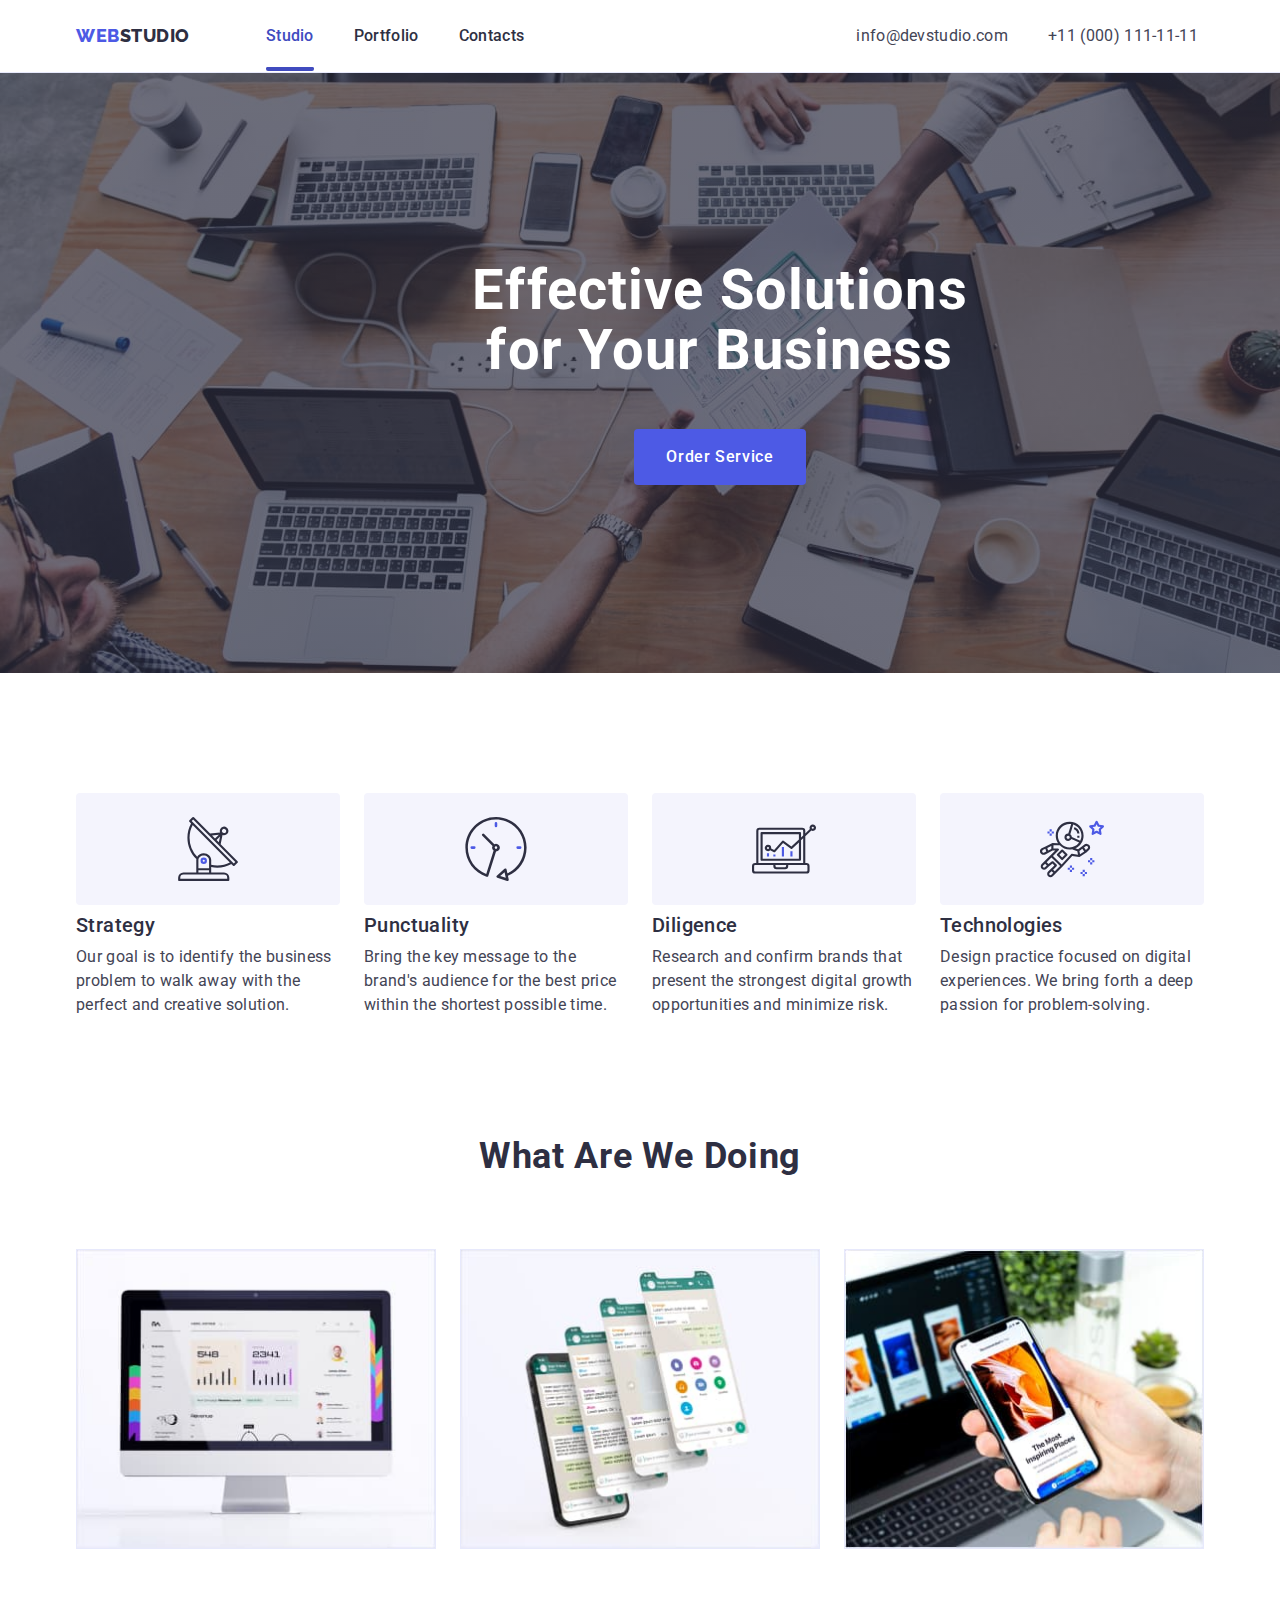
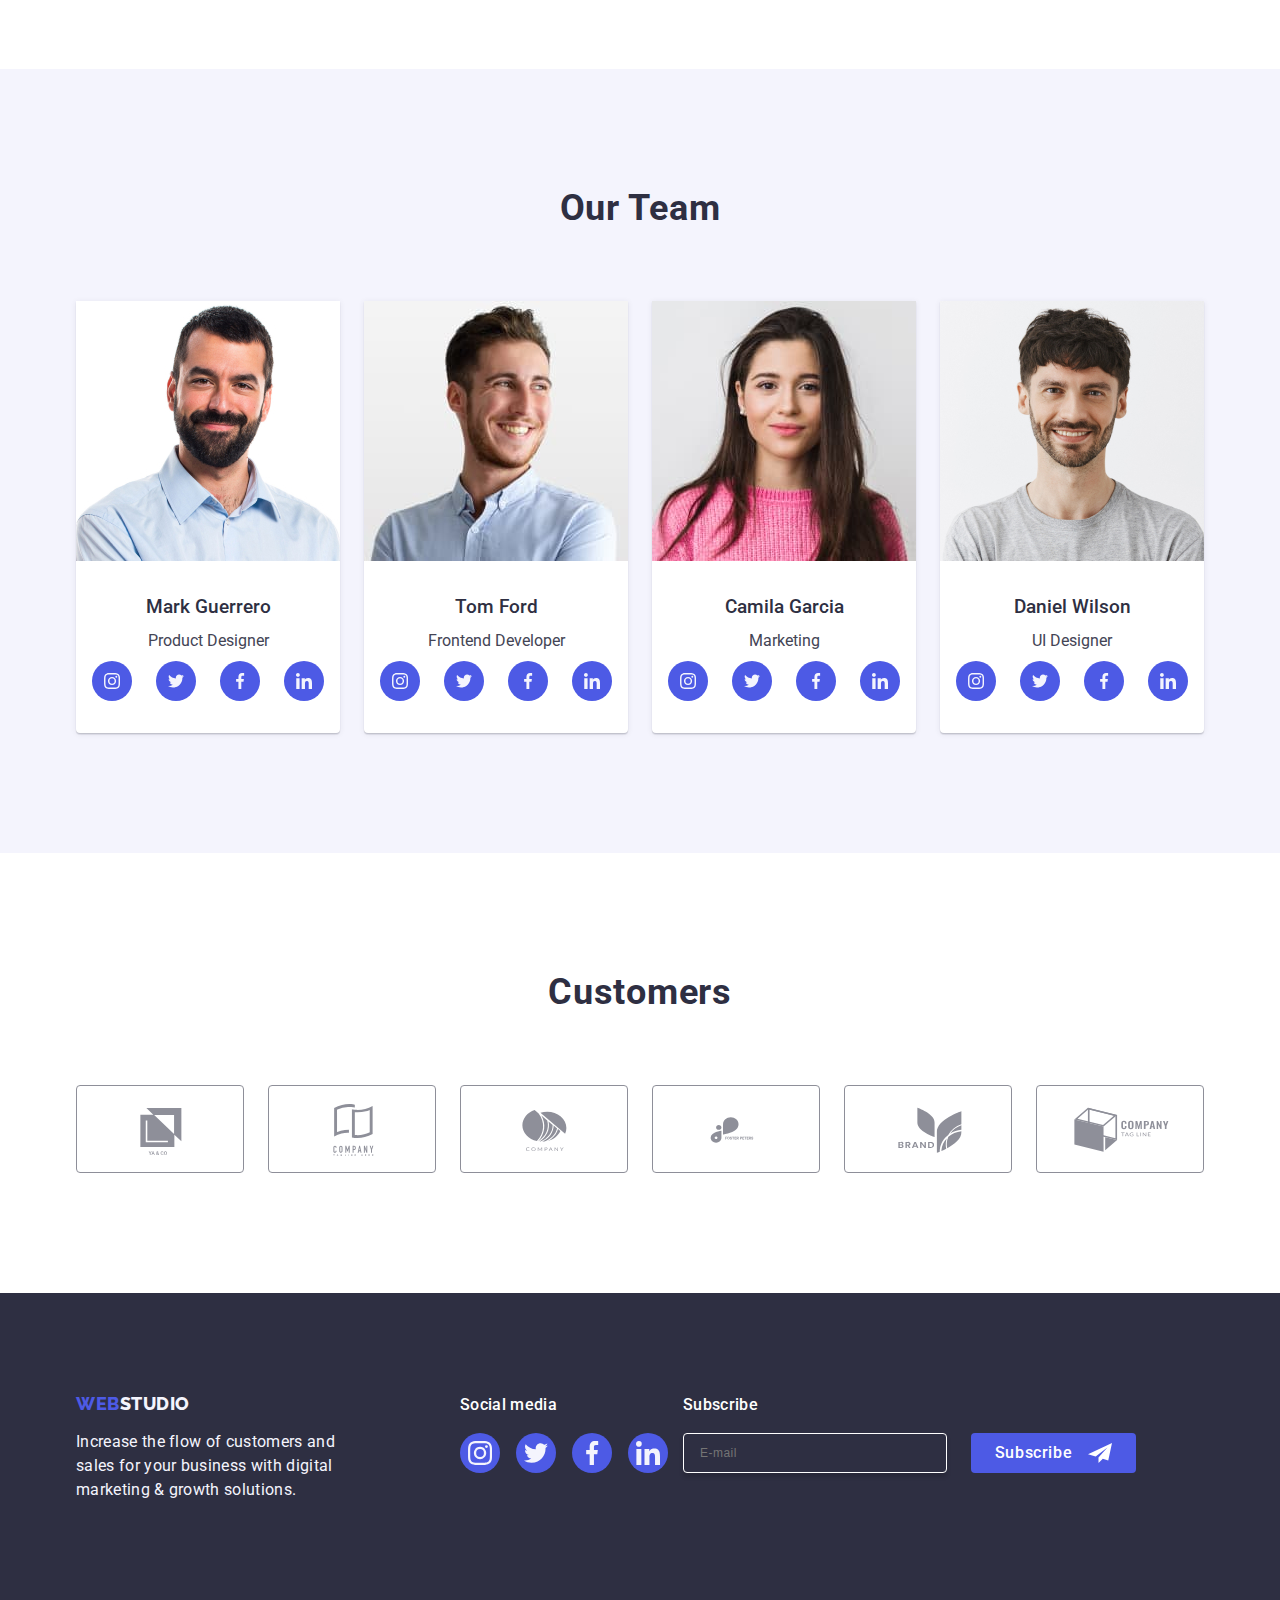
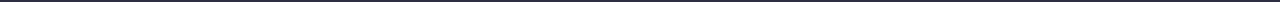
==== index.html @ 6a77aaae "25102311" ====
<!DOCTYPE html>
<html lang="en">

<head>
    <link rel="stylesheet" 
    href="https://cdnjs.cloudflare.com/ajax/libs/modern-normalize/2.0.0/modern-normalize.min.css" 
    integrity="sha512-4xo8blKMVCiXpTaLzQSLSw3KFOVPWhm/TRtuPVc4WG6kUgjH6J03IBuG7JZPkcWMxJ5huwaBpOpnwYElP/m6wg==" 
    crossorigin="anonymous" 
    referrerpolicy="no-referrer" />

    <link rel="stylesheet" href="./css/styles.css" type="text/css" />
    <meta charset="UTF-8">
    <meta name="viewport" content="width=device-width, initial-scale=1.0">
    <title class="title">hw-05 main page</title>
    <link rel="preconnect" href="https://fonts.googleapis.com"/>
    <link rel="preconnect" href="https://fonts.gstatic.com" crossorigin/>
    <link href="https://fonts.googleapis.com/css2?family=Raleway:wght@800&family=Roboto:wght@400;500;700;900&display=swap" rel="stylesheet"/>
    
<style>
    body {
       font-family: 'Roboto', sans-serif; 
       color:var(--slate-color);
       background-color:var(--white-color); 
       line-height: 1.5;
height: 200rem;
    }
    .is-hidden {
        opacity:0;
        visibility: hidden;
        pointer-events: none;
    }
</style>
</head>

<body>

    <header class="page-header">
        <div class="container container-header">
        <nav class="link list container-nav">
            <a href="./index.html" class="web-studio link logo">Web<span class="studio">Studio</span></a>
            <ul class="list container-menu">
                <li><a class="header-nav link container-menu-link" href="./index.html">Studio</a>
                </li>
                <li><a class="header-nav link"  href="./portfolio.html">Portfolio</a> </li>
                <li><a class="header-nav link" href="">Contacts</a> </li>
            </ul>
        </nav>
        <address class="address list">
         <ul class="link list contact container-address">
       <li> <a class="contact list link" href="mailto:info@devstudio.com">info@devstudio.com</a></li>
      <li>  <a class="contact list link  " href="tel:+110001111111">+11 (000) 111-11-11</a></li>
        </ul>
    </address>
</div>
    </header>
        <main>
            <section class="item section section-first background-image">
                <div class="container ">
                <h1 class="headline-main">Effective Solutions for Your Business</h1>
                <button data-modal-open type="button" class="button headline-main-button">Order Service</button>
                </div>
           
            </section>

            <section class="section">
                <div class="container">
                <h2 class="visually-hidden">Strategy etc</h2>
                <ul class="list strategy-section-list">
                    <li class="list link strategy-section-point">
                        <div class="container-svg">
                      <svg  width="64" height="64">
                        <use href="./images/icons.svg#icon-antenna"></use>
                      </svg>    
                    </div>
                    <h3 class="strategy-header title strategy-header-title">Strategy</h3>
                       <p class="strategy-text text">Our goal is to identify the business problem to walk away with the
                        perfect and creative solution.</p>
                    </li>
                    <li class="list link strategy-section-point">
                        <div class="container-svg">
                            <svg  width="64" height="64">
                                <use href="./images/icons.svg#icon-clock1"></use>
                              </svg>
                    </div>
                        <h3 class="strategy-header title strategy-header-title">Punctuality</h3>
                      <p class="strategy-text text"> Bring the key message to the brand's audience for the best price
                        within the shortest possible time.</p> 
                    </li>
                    <li class="list link strategy-section-point">
                        <div class="container-svg">
                            <svg  width="64" height="64">
                                <use href="./images/icons.svg#icon-diagram1"></use>
                              </svg>
                    </div>
                        <h3 class="strategy-header title strategy-header-title">Diligence</h3>
                      <p class="strategy-text text">Research and confirm brands that present the strongest digital
                        growth opportunities and minimize risk.</p>
                    </li>
                    <li class="list link strategy-section-point">
                        <div class="container-svg">
                            <svg  width="64" height="64">
                                <use href="./images/icons.svg#icon-astronaut1"></use>
                              </svg>
                        </div>
                        <h3 class="strategy-header title strategy-header-title">Technologies</h3>
                      <p class="strategy-text text">Design practice focused on digital experiences. We bring forth a
                        deep passion for problem-solving.</p>
                    </li>
                </ul>
            </div>
            </section>

            <section class="list section section-three">
                <div class="container">
                <h2 class="head-title">What are we doing</h2>
                <ul class="list section-third">
                    <li class="list section-third-list">
                        <img src="./images/img1.jpg" width="360" height="300" alt="monitor screen" />
                    </li>
                    <li class="list section-third-list">
                        <img src="./images/img2.jpg" width="360" height="300" alt="phone with in apps" />
                    </li>
                    <li class="list section-third-list">
                        <img src="./images/img3.jpg" width="360" height="300" alt="phone in hand" />
                    </li>
                </ul>
            </div>
            </section>
 <section class="head-team list section"> 
    <div class="container">
        <h2 class="head-title">Our Team</h2>
        <ul class="list link section-four">
            <li class="your-team section-four-list">
                <img src="./images/markg.jpg" width="264" height="260"
                        alt="Middle-aged man with beard in blue shirt" />
            <div class="section-four-container">
                    <h3 class="section-four-header title">Mark Guerrero</h3>
                    <p class="section-four-text text">Product Designer</p>
                    <ul class="list social-page">
                        <li class="svg-icons">
                            <a class="svg-icon-links-team" href="#">    
                                <svg class="social-section-team" width="16" height="16">
                                <use href="./images/icons.svg#icon-instagram"></use>
                              </svg>
                            </a>
                        </li>
                        <li class="svg-icons">
                            <a class="svg-icon-links-team" href="#">    
                                <svg class="social-section-team" width="16" height="16">
                                <use href="./images/icons.svg#icon-twitter"></use>
                              </svg>
                             </a>
                        </li>
                        <li class="svg-icons">
                            <a class="svg-icon-links-team" href="#">
                                <svg class="social-section-team" width="16" height="16">
                                <use href="./images/icons.svg#icon-facebook"></use>
                              </svg>
                             </a>
                         </li>
                        <li class="svg-icons">
                            <a class="svg-icon-links-team" href="#">    
                                <svg class="social-section-team" width="16" height="16">
                                <use href="./images/icons.svg#icon-linkedin"></use>
                              </svg>
                            </a>
                        </li>
                    </ul>
            </div>
            </li>
            <li class="your-team section-four-list">
                <img src="./images/tomf.jpg" width="264" height="260" alt="Young man smiling in blue shirt " />
                <div class="section-four-container">
                    <h3 class=" section-four-header title">Tom Ford</h3>
                    <p class="text section-four-text ">Frontend Developer</p>
                    <ul class="list social-page">
                        <li class="svg-icons">
                            <a class="svg-icon-links-team" href="#">
                            <svg class="social-section-team" width="16" height="16">
                            <use href="./images/icons.svg#icon-instagram"></use>
                          </svg>
                            </a>
                        </li>
                        <li class="svg-icons">
                            <a class="svg-icon-links-team" href="#">
                            <svg class="social-section-team" width="16" height="16">
                            <use href="./images/icons.svg#icon-twitter"></use>
                          </svg>
                            </a>
                        </li>
                        <li class="svg-icons">
                            <a class="svg-icon-links-team" href="#">
                            <svg class="social-section-team" width="16" height="16">
                            <use href="./images/icons.svg#icon-facebook"></use>
                          </svg>
                            </a>
                        </li>
                        <li class="svg-icons">
                            <a class="svg-icon-links-team" href="#">
                            <svg class="social-section-team" width="16" height="16">
                            <use href="./images/icons.svg#icon-linkedin"></use>
                          </svg>
                            </a>
                        </li>
                    </ul>
                </div>
            </li>
            <li class="your-team section-four-list">
                    
                <img src="./images/camilag.jpg" width="264" height="260"
                    alt="Young dark-haired beautiful girl in pink sweater" />
             <div class="section-four-container">
                    <h3 class="section-four-header title">Camila Garcia</h3>
                <p class="section-four-text text">Marketing</p>
                <ul class="list social-page">
                    <li class="svg-icons">
                        <a class="svg-icon-links-team" href="#">  
                        <svg class="social-section-team" width="16" height="16">
                        <use href="./images/icons.svg#icon-instagram"></use>
                      </svg>
                        </a>
                    </li>
                    <li class="svg-icons">
                        <a class="svg-icon-links-team" href="#"> 
                        <svg class="social-section-team" width="16" height="16">
                        <use href="./images/icons.svg#icon-twitter"></use>
                      </svg>
                        </a>
                    </li>
                    <li class="svg-icons">
                        <a class="svg-icon-links-team" href="#"> 
                        <svg class="social-section-team" width="16" height="16">
                        <use href="./images/icons.svg#icon-facebook"></use>
                      </svg>
                        </a>
                    </li>
                    <li class="svg-icons">
                        <a class="svg-icon-links-team" href="#">
                        <svg class="social-section-team" width="16" height="16">
                        <use href="./images/icons.svg#icon-linkedin"></use>
                      </svg>
                        </a>
                    </li>
                </ul>
            </div>
            </li>
            <li class="your-team section-four-list">
                
                <img src="./images/danielw.jpg" width="264" height="260"
                    alt="Young black-haired guy in gray t-shirt" />
            <div class="section-four-container">
                    <h3 class="section-four-header title">Daniel Wilson</h3>
                <p class="section-four-text text">UI Designer</p>
                <ul class="list social-page">
                    <li class="svg-icons">
                        <a class="svg-icon-links-team" href="#">
                        <svg class="social-section-team" width="16" height="16">
                        <use href="./images/icons.svg#icon-instagram"></use>
                      </svg>
                        </a>
                    </li>
                    <li class="svg-icons">
                        <a class="svg-icon-links-team" href="#">
                        <svg class="social-section-team" width="16" height="16">
                        <use href="./images/icons.svg#icon-twitter"></use>
                      </svg>
                        </a>
                    </li>
                    <li class="svg-icons">
                        <a class="svg-icon-links-team" href="#">
                        <svg class="social-section-team" width="16" height="16">
                        <use href="./images/icons.svg#icon-facebook"></use>
                      </svg>
                        </a>
                    </li>
                    <li class="svg-icons">
                        <a class="svg-icon-links-team" href="#">
                        <svg class="social-section-team" width="16" height="16">
                        <use href="./images/icons.svg#icon-linkedin"></use>
                      </svg>
                        </a>
                    </li>
                </ul>
            </div>
        </ul>
    </div>
 </section>
 <section class="section list">
    <div class="container">
        <h2 class="head-title">Customers</h2>
            <ul class="list clients">
                <li class="clients-customers-list">
                    <a class="clients-customers" href="#">
                    <svg class="clients-customers-svg" width="104" height="56">
                        <use href="./images/icons.svg#icon-logo"></use>
                    </svg>
                    </a>
                </li>
                <li class="clients-customers-list">
                    <a class="clients-customers" href="#">
                    <svg class="clients-customers-svg" width="104" height="56">
                        <use href="./images/icons.svg#icon-logo2"></use>
                    </svg>
                    </a>
                </li>
                <li class="clients-customers-list">
                    <a class="clients-customers" href="#">
                        <svg class="clients-customers-svg" width="104" height="56">
                        <use href="./images/icons.svg#icon-logo3"></use>
                    </svg>
                    </a>
                </li>
                <li class="clients-customers-list">
                    <a class="clients-customers" href="#">
                        <svg class="clients-customers-svg" width="104" height="56">
                        <use href="./images/icons.svg#icon-logo4"></use>
                    </svg>
                    </a>
                </li>
                <li class="clients-customers-list">
                    <a class="clients-customers" href="#">
                        <svg class="clients-customers-svg" width="104" height="56">
                        <use href="./images/icons.svg#icon-logo5"></use>
                    </svg>
                    </a>
                </li>
                <li class="clients-customers-list">
                    <a class="clients-customers" href="#">
                        <svg class="clients-customers-svg" width="104" height="56">
                        <use href="./images/icons.svg#icon-logo6"></use>
                    </svg>
                    </a>
                </li>
            </ul>
    </div>
 </section>
        </main>
        <footer class="footer page-footer">
            <div class="container section-five">
            <div class="section-five-container">
            <a href="./index.html" class="web-studio link logo-footer">Web<span class="footer-studio">Studio</span></a>
            <p class="text text-footer">
                Increase the flow of customers and 
                sales for your business with digital marketing & growth solutions.
            </p>
            </div>
            <div>
                <p class="social-page-footer">Social media</p>
                <ul class="list social-page-footer-list">
                    <li class="svg-icons">
                        <a class="svg-icon-links" href="#">
                        
                        <svg class="social-section-footer" width="24" height="24">
                        <use href="./images/icons.svg#icon-instagram"></use>
                      </svg>
                        </a>
                    </li>
                    <li class="svg-icons">
                        <a class="svg-icon-links" href="#">
                        
                        <svg class="social-section-footer" width="24" height="24">
                        <use href="./images/icons.svg#icon-twitter"></use>
                      </svg>
                        </a>
                    </li>
                    <li class="svg-icons">
                        <a class="svg-icon-links" href="#">
                        
                        <svg class="social-section-footer" width="24" height="24">
                        <use href="./images/icons.svg#icon-facebook"></use>
                      </svg>
                        </a>
                    </li>
                    <li class="svg-icons">
                        <a class="svg-icon-links" href="#">
                        
                        <svg class="social-section-footer" width="24" height="24">
                        <use href="./images/icons.svg#icon-linkedin"></use>
                      </svg>
                        </a>
                    </li>
                </ul>
            </div>
            <div class="container">
                <p class="social-page-footer">Subscribe</p>
                <form class="subscribe-form">
<label class="subscribe-label">
    <input name="subscribe-message" 
    type="email"  
    placeholder="E-mail" 
    class="subscribe-mail"/></label>
    <button type="submit" 
    class="submit-icon">Subscribe
        <svg width="24" height="24" class="submit-svg">
            <use  href="./images/icons.svg#icon-frame"></use>
        </svg>
    </button>

                </form>
            </div>
        </div>
        </footer>

       <div class=" modal is-hidden" data-modal>
        <div class="modal-windows">
                <button type="button" class="modal-windows-close" data-modal-close>
                    <svg class="modal-svg" width="8" height="8">
                        <use href="./images/icons.svg#icon-close"></use>
                    </svg>
                </button>
                    <p class="modal-p">Leave your contacts and we will call you back</p>
        <form>
                <div class="form-windows">
                            <label class="modal-text" for="user-name">Name</label>
                           
                            <input  class="modal-user-form" type="text" name="user-name" id="user-name"/>
                            <svg class="modal-user-svg" width="18" height="24">
                                 <use href="./images/icons.svg#icon-person" />
                             </svg> 
                </div>
                            <div class="form-windows">
                            <label class="modal-text" for="phone">Phone</label>
                            
                            <input  class="modal-user-form" type="text" name="user-name" id="phone"/>
                            <svg class="modal-user-svg" width="18" height="24">
                                 <use href="./images/icons.svg#icon-phone" />
                             </svg> 
                            
                            </div>
                             <div class="form-windows">
                            <label class="modal-text" for="email">Email</label>
                            
                            <input  class="modal-user-form" type="text" name="user-name" id="email"/>
                            <svg class="modal-user-svg" width="18" height="24">
                                 <use href="./images/icons.svg#icon-email" />
                             </svg> 
                         
                             </div>
                            <div class="modal-comments">
        <label for="user-comment" class="modal-text">Comment</label>
                        <textarea class="modal-user-comment" id="user-comment" name="user-comment" placeholder="Text input"></textarea>
                         </div>
                            <div class="privacy">
        <input id="user-privacy" type="checkbox" value="true" name="user-privacy" class="is-hidden privacy-policy-input"/>
        <label  for="user-privacy" class="privacy-policy">
        <span class="privacy-span">
            <svg width="10" height="8">
                <use href="./images/icons.svg#icon-click" />
            </svg>
        </span>
        I accept the terms and conditions of the <a class="privacy-a" href="">Privacy Policy</a></label>
                            </div>
                        <button type="submit" class="button-send">Send</button>
                
            </form>
        </div>
        </div>

        <script src="./js/modal.js"></script>
</body>

</html>
---- css/styles.css ----
*
 {
  box-sizing: border-box;
  margin: 0;
  padding: 0;
}
img {
    display: block;
    max-width: 100%;
  height: auto;
}
:root {
    --slate-color:var(--SLATE, #434455);
    --iris-color: var(--IRIS, #4D5AE5);
    --white-color:var(--WHITE, #FFF);
      --navy-blue-color:var(--NAVY-BLUE, #2E2F42);
      --cloud-color: var(--CLOUD, #F4F4FD);
      --moderate-blue-color:var(--MODERATE-BLUE, #404BBF); 
      --cornflower-color:var(--CORNFLOWER, #E7E9FC);
      --green-color:var(--GREEN, #31D0AA);
      --light-slate-color:var(--LIGHT-SLATE, #8E8F99);
      --dairy-color:var(--DAIRY,#FCFCFC);
  --grey-color:var(--GREY, #2E2F42B2);
    } 

  h1,
  h2,
  h3,
  h4 {
    margin: 0;
  }
  button {
    cursor: pointer;
    border: none;
    border-radius: 4px;
  }
  ul,
  ol {
    list-style: none;
    margin: 0;
    padding-left: 0;
  } 
  
 
  .address {
    font-style: normal;
}
  .app-phone-header {
      color:var(--navy-blue-color);
      font-weight: 500;
      font-size: 20px;
      line-height: 1.2;
      letter-spacing: 0.02em;
      margin-bottom: 8px;
      
  }
  .app-phone-text {
      color:var(--slate-color);
      font-size: 16px;
      line-height: 1.5;
      letter-spacing: 0.02em;
  }
  

.background-image {
    width: 90rem;
    height: 37.5rem;
    flex-shrink: 0;
    margin:0 auto;
            background-image: linear-gradient(rgba(46, 47, 66, 0.7), 
            rgba(46, 47, 66, 0.7)), 
            url(../images/people-office.jpg);
            background-repeat: no-repeat;
            max-width: 1440px; 
            background-position: center;
            background-size: cover;
        }
  .button {
    background-color: var(--iris-color);
    color: var(--white-color);
    font-family: "Roboto", sans-serif;
    font-size: 16px;
    font-weight: 500;
    line-height: 1.5rem;
    letter-spacing: 0.04rem;
    cursor: pointer;
    }
    .button:hover {
        background-color: var(--moderate-blue-color);
    }
    .button:focus {
        background-color: var(--moderate-blue-color);
    }
    .button-send {
        display: block;
        min-width: 169px;
        height: 56px;
        font-family: "Roboto", sans-serif;
        font-size: 16px;
        font-weight: 500;
        line-height: 1.5;
        letter-spacing: 0.04em;
        color: var(--white-color);
        cursor: pointer;
        background-color: var(--iris-color);
        padding: 16px 32px;
        border-radius: 4px;
        text-align: center;
        font-style: normal;
        box-shadow: 0px 4px 4px 0px rgba(0, 0, 0, 0.15);
        justify-content: center;
        border: none;
        transition: background-color 250ms cubic-bezier(0.4, 0, 0.2, 1); 
    }
  .button-type {
    font-family: "Roboto", sans-serif;
    font-weight: 500;
    font-size: 16px;
    line-height: 1.5;
    letter-spacing: 0.04em; 
    color:var(--iris-color);
    cursor: pointer;
    display: flex;
    justify-content: center;
    gap: 24px;
    align-items: center;
    padding-bottom: 4.5em;
    
}
  .button-type:hover {
      color: var(--white-color);
      border-color:transparent;
  }
  .button-type:focus {
      color: var(--white-color);
      border-color:transparent;
  }
  .clients {
    display:flex;
gap: 24px;

  }
    .clients-customers {
        display: flex;
        align-items: center;
        justify-content: center;
        flex-shrink: 0;
        width: 100%;
        height: 100%;
        border-radius: 4px;
        border: 1px solid var(--light-slate-color);
        color: var(--light-slate-color);
        transition: border-color 250ms cubic-bezier(0.4, 0, 0.2, 1), color 250ms cubic-bezier(0.4, 0, 0.2, 1);
    }
    .clients-customers:hover {
        color:var(--moderate-blue-color) ;
        border-color:var(--moderate-blue-color) ;
    }
    .clients-customers:focus {
        color:var(--moderate-blue-color) ;
        border-color:var(--moderate-blue-color) ;
    }
    .clients-customers-list {
width: calc((100% - 120px) / 6);
height: 88px;
width: 168px;
    }  
    .clients-customers-svg {
        fill: currentColor;
    }
    
  .container {
    margin: 0 auto;
    padding: 0 15px;
   width: 1158px;
}
    .container-address {
        display: flex;
        gap: 40px;
        line-height: 24px;
        letter-spacing: 0.32px;
        padding-top: 1.5em;
        margin-right: 0; 
        padding-left: 20.75em;
    }
    
    .container-animation {
      position: relative;
      overflow: hidden;
    }
.container-animation:hover .container-animation-p {
    transform: translateY(0%);
}
.container-animation:focus .container-animation-p {
    transform: translateY(0%);
}
    .container-animation-p {
        position: absolute;
        top: 0;
        font-size: 16px;
        line-height: 1.5;
        letter-spacing: 0.02em;
        color:var(--cloud-color);
        padding: 40px 32px;
        background-color:var(--iris-color);
        height: 100%;
        width: 100%;
        transform: translateY(100%);
        transition: transform 250ms cubic-bezier(0.4, 0, 0.2, 1); 
    }

    .container-header {
        display: flex;
height: 72px;
flex-shrink: 0;
    }
    .container-menu {
        display: flex;
        gap: 40px;
    }
    a.container-menu-link {
        position: relative;
        color:var(--moderate-blue-color);
        padding-top: 25px;
        padding-bottom: 25px;
    }
.container-menu-link::after {
    position: absolute;
    content:'';
    left: 0;
    bottom: -1px;
    background-color: var(--moderate-blue-color);
    border-radius: 2px;
    border-bottom: 4px solid var(--moderate-blue-color);
  width: 100%;
  display: block;
}
    
    .container-nav {
        display: flex;
        align-items: center;
    }
   
    .container-svg {
        display: flex; 
        align-items: center;
        justify-content: center;
        border-radius: 0.25rem;
        background: var(--cloud-color);
        width: 16.5rem;
        height: 7rem;
        flex-shrink: 0;
        margin-bottom: 0.5em;
    }
    .contact {
        font-style: normal;
        line-height: 1.5;
        letter-spacing: 0.02em;
        color:var(--slate-color);
        font-weight: 400;
        transition:  color 250ms cubic-bezier(0.4, 0, 0.2, 1);
    }
    .contact:hover {
        color:var(--moderate-blue-color);
    }
    .contact:focus {
        color:var(--moderate-blue-color);
    }


    .head-title {
        color: var(--navy-blue-color);
        font-weight: 700;
        font-style: normal;
        font-size: 36px;
        line-height: 1.11;
        text-align: center;
        letter-spacing: 0.02em;
        text-transform: capitalize;
        margin-bottom: 72px;
    }
   
    .head-team {
        background-color: var(--cloud-color);
    }
    .header-nav {
        color:var(--navy-blue-color);
        font-weight: 500;
        font-size: 16px;
        line-height: 1.5;
        letter-spacing: 0.02em;
        transition:  color 250ms cubic-bezier(0.4, 0, 0.2, 1);
    }
    .header-nav:hover {
        color:var(--moderate-blue-color);
    }
    .header-nav:focus {
        color:var(--moderate-blue-color);
    }
    .headline-main {
        color: var(--white-color);
        font-weight: 700;
        font-style: normal;
        font-size: 56px;
        line-height: 1.07;
        text-align: center;
        letter-spacing: 0.02em;
        max-width: 496px;
        margin: 0 auto 48px;
    }
    .headline-main-button {
      display: block;
      min-width: 169px;
     margin: 0 auto;
      border: none;
      border-radius: 4px;
      padding: 1rem 2rem;
      transition: background-color 250ms cubic-bezier(0.4, 0, 0.2, 1);
  }


.footer {
    background: var(--navy-blue-color);
flex-shrink: 0;
}
.footer-studio {
    color: var(--cloud-color);
}
.form-windows {
    position: relative; 
}



.general-container-footer {
    display: flex;
    align-items: baseline;
}

.icons {
fill: none;
width: 1.5rem;
height: 1.5rem;
flex-shrink: 0;
color: var(--white-color);
}
  .item {
    background-color: var(--navy-blue-color);
    height: 37.5rem;
  flex-shrink: 0;
  padding: 188px 0;
    }
   



    .link {
        text-decoration: none;
    }
    .list {
        list-style: none;
    }
    .logo {
        margin-right: 76px;
    }
    .logo-footer {
        display: inline-block;
        margin-bottom: 16px;
    }


    .menu:hover {
        color:var(--moderate-blue-color);
        }
.modal {
    position: fixed;
    top:0;
    left: 0;
    width: 100%;
height: 100%;
background-color: rgba(46, 47, 66, 0.4);
transition: opacity 250ms cubic-bezier(0.4, 0, 0.2, 1), 
visibility 250ms cubic-bezier(0.4, 0, 0.2, 1);
}

.modal-p {
    text-align: center;
    color:var(--navy-blue-color);
    font-family: Roboto;
font-size: 16px;
font-style: normal;
font-weight: 500;
line-height: 1.5;
letter-spacing: 0.02em; 
margin-bottom: 16px;
}
.modal-svg {
    transition: fill 250ms cubic-bezier(0.4, 0, 0.2, 1); 
}
.modal-text {
    display: block;
    color:var(--light-slate-color);
font-size: 12px;
line-height: 1.17;
letter-spacing: 0.04em; 
margin-bottom: 4px;
}
.modal-comments {
    margin-bottom: 16px;
}
.modal-user-comment {
    resize: none;
    width: 100%;
height: 120px;
font-size: 12px;
line-height: 1.17; 
letter-spacing: 0.04em;
color: rgba(46, 47, 66, 0.4);
border: 1px solid rgba(46, 47, 66, 0.4);
border-radius: 4px;
background-color: transparent;
padding: 8px 16px;
outline: transparent; 
transition: border-color 250ms cubic-bezier(0.4, 0, 0.2, 1);
}
.modal-user-comment:focus {
    border-color:var(--iris-color);
}
.modal-user-form {
    width: 100%;
height: 40px;
border-radius: 4px;
border: 1px solid rgba(46, 47, 66, 0.4);
background-color: transparent;
outline: transparent;
transition: border-color 250ms cubic-bezier(0.4, 0, 0.2, 1); 
padding-left: 38px;
}
.modal-user-form:focus {
    border-color:var(--iris-color);  
}
.modal-user-svg {
    position: absolute;
    left: 16px;
    top: 50%;
transform: translateY(-50%);
transition: fill 250ms cubic-bezier(0.4, 0, 0.2, 1);
}
.modal-user-svg:focus {
    fill: var(--iris-color);
}
.modal-windows {
    padding: 72px 24px 24px 24px; 
    position: absolute;
    top:50%;
    left:50%;
    transform: translate(-50%, -50%) scale(1);
    width: 408px;
    min-height: 584px;
    background: var(--dairy-color);
    box-shadow: 0px 1px 1px rgba(0, 0, 0, 0.14), 
    0px 1px 3px rgba(0, 0, 0, 0.12), 
    0px 2px 1px rgba(0, 0, 0, 0.2); 
    border-radius: 4px;
    transition: transform 250ms cubic-bezier(0.4, 0, 0.2, 1);
}

.modal-windows:hover {
    border: none;
    fill:var(--white-color);
}
.modal-windows:focus { 
    border: none;
    fill:var(--white-color);
}
.modal-windows-close {
    position: absolute;
    top: 24px;
    right: 24px;
    width: 24px;
    height: 24px;
    border-radius: 50%;
    display: flex;
    align-items: center;
    justify-content: center;
    
    fill: var(--navy-blue-color);
    background-color: var(--cornflower-color);
    border: 1px solid rgba(0, 0, 0, 0.1);
    padding: 0; 
    cursor: pointer; 
    transition: background-color 250ms cubic-bezier(0.4, 0, 0.2, 1), 
    border 250ms cubic-bezier(0.4, 0, 0.2, 1);
}
.modal-windows-close:hover {
    background-color:var(--moderate-blue-color);
    border: none;
    fill:var(--white-color);
}
.modal-windows-close:focus {
    background-color:var(--moderate-blue-color);
    border: none;
    fill:var(--white-color);
}
   




.page-header {
        box-shadow: 0px 2px 1px rgba(46, 47, 66, 0.08), 
        0px 1px 1px rgba(46, 47, 66, 0.16), 
        0px 1px 6px rgba(46, 47, 66, 0.08);
        border-bottom: 1px solid #e7e9fc; 
        display: flex;
    align-items: center;
    justify-content: space-between;
flex-shrink: 0;
    }
    .page-footer {  
        padding: 100px 0;
    }
    .portfolio-button:hover {
        background: var(--iris-color);
        color: var(--white-color);
        }
    .portfolio-button:focus {
    background: var(--iris-color);
    color: var(--white-color);
    }
    .portfolio-button-all {
        font-family: "Roboto", sans-serif;
        font-weight: 500;
        font-size: 16px;
        line-height: 1.5;
        letter-spacing: 0.04em;
        color: var(--iris-color);
        background-color:var(--cloud-color);
        padding: 12px 24px;
        border: 1px solid #e7e9fc;
        border-radius: 4px;
        transition: color 250ms cubic-bezier(0.4, 0, 0.2, 1), background-color 250ms cubic-bezier(0.4, 0, 0.2, 1), border-color 250ms cubic-bezier(0.4, 0, 0.2, 1), box-shadow 250ms cubic-bezier(0.4, 0, 0.2, 1); 
    }
    .portfolio-button-all:hover {
        background-color:var(--moderate-blue-color);
        box-shadow: 0px 3px 1px rgba(0, 0, 0, 0.1), 
        0px 2px 1px rgba(0, 0, 0, 0.08), 
        0px 2px 2px rgba(0, 0, 0, 0.12);
    }
    .portfolio-button-all:focus {
        background-color:var(--moderate-blue-color);
        cursor: pointer;
        box-shadow: 0px 3px 1px rgba(0, 0, 0, 0.1), 
        0px 2px 1px rgba(0, 0, 0, 0.08), 
        0px 2px 2px rgba(0, 0, 0, 0.12);
    }
    .portfolio-image {
        padding: 32px 16px;
        border: 1px solid #e7e9fc;
        border-top: none; 
    }
    .portfolio-image-list {
        width: calc((100% - 48px) / 3); 
    }
    .portfolio-image-list-link {
        
        display: block;
        transition: box-shadow 250ms cubic-bezier(0.4, 0, 0.2, 1);
    }
    .portfolio-image-list-link:hover .container-animation-p {
        transform: translateY(0%);
        box-shadow: 0px 1px 6px rgba(46, 47, 66, 0.08), 
        0px 1px 1px rgba(46, 47, 66, 0.16), 
        0px 2px 1px rgba(46, 47, 66, 0.08);
        
    }
.portfolio-image-list-link:focus .container-animation-p {
   transform: translateY(0%); 
   box-shadow: 0px 1px 6px rgba(46, 47, 66, 0.08), 
    0px 1px 1px rgba(46, 47, 66, 0.16), 
    0px 2px 1px rgba(46, 47, 66, 0.08);
    
}
    .portfolio-list {
        list-style: none;
    }
    .portfolio-list-image {
        display: flex; 
        flex-wrap: wrap;
        column-gap: 24px;
        row-gap: 48px; 
    }
    .portfolio-section {
        padding: 96px 0 120px 0;
    }
    .privacy {
        margin-bottom: 24px; 
    }
    .privacy-policy {
        display: block;
        font-size: 12px; 
        line-height: 1.17; 
        letter-spacing: 0.04em; 
        color: var(--light-slate-color);
    }
    .privacy-policy-input {
        width: 16px;
        height: 16px;
        border: 1px solid rgba(46, 47, 66, 0.4);
        border-radius: 2px; 
        transition: background-color 250ms cubic-bezier(0.4, 0, 0.2, 1), 
        border 250ms cubic-bezier(0.4, 0, 0.2, 1), 
        fill 250ms cubic-bezier(0.4, 0, 0.2, 1);
        display: inline-flex;
        align-items: center;
        justify-content: center; 
        fill: transparent; 
    }
    .privacy-policy-input:checked {
        border: none; 
        fill:var(--iris-color);
    }
    .privacy-a {
        color: var(--iris-color);
    }
    .privacy-span {

    }
.privacy-policy +.privacy-policy-input >span {
background-color: var(--iris-color);
}

    .section {
        padding: 120px 0; 
     }
     .section-first {
        padding: 188px 0;
    }
   .section-five {
    display:flex;
    align-items: baseline;
   }
   .section-five-container {
    margin-right: 120px;
   }
    .section-four {
        display: flex;
        gap: 24px;
    }
    .section-four-container {
        padding: 32px 0px;
    }
    .section-four-header {
        text-align: center;
        margin-bottom: 8px; 
    }
    .section-four-list {
        width: calc((100% - 72px) / 4);
        border-radius: 0px 0px 4px 4px;
    }
    .section-four-text {
        text-align: center;
       margin: 0 auto;
    }
    .section-next {
        padding: 7.5em 9.75em;
    }
    .section-third {
        display: flex;
        gap: 24px;
    }
    .section-third-list {
        width: calc((100% - 48px) / 3);
        border: 1px solid var(--cornflower-color);
background: url(./images/img1.jpg,./images/img2.jpg,./images/img3.jpg), 
lightgray -72.845px -19px / 144.444% 112.667% no-repeat;
    }
    .section-three {
        padding-top: 0;
    }
    
    .social-media {
        color: var(--white-color);
        font-family: Roboto;
        font-size: 1rem;
        font-style: normal;
        font-weight: 500;
        line-height: 1.5rem;
        letter-spacing: 0.02rem; 
       
    }
    .social-page {
        display: flex;
  gap: 24px;
  justify-content: center;
  margin-top: 8px;
    }
    .social-page-footer {
        color: var(--white-color);
        font-family: Roboto;
        font-size: 16px;
        font-style: normal;
        font-weight: 500;
        line-height: 1.5;
        letter-spacing: 0.02em;
margin-bottom: 16px;
margin-top: 0;
    }
    .social-page-footer-list {
        display:flex;
        gap:16px;
       
        align-items: baseline;
    }
    .social-section-footer {
        fill:var(--cloud-color);
        
    }
    .social-section-team  {
       fill:var(--cloud-color);
      
    }
    .social-section-team:hover {
        fill:var(--cornflower-color);
    }
    
    .strategy-header {
        font-size: 20px;
    line-height: 1.2;
    letter-spacing: 0.02em;
    margin-bottom: 8px;
    }
    .strategy-header-title {
        
        text-align: left;
    }
    .strategy-section-list {
        display: flex; 
        gap: 24px; 
    }
    .strategy-section-point {
        width: calc((100% - 72px) / 4); 
    }
    .strategy-text { 
        font-size: 16px;
    line-height: 1.5;
    letter-spacing: 0.02em;
    }
    .studio {
        color: var(--navy-blue-color);
    }
    .submit-icon {
        font-family: "Roboto", sans-serif;
        font-size: 16px;
        font-weight: 500;
        line-height: 1.5; 
        letter-spacing: 0.04em;
        background-color:var(--iris-color);
        border-radius: 4px;
        display:flex;
justify-content: center;
align-items: center;
color:var(--white-color);
min-width: 165px;
height: 40px;
cursor: pointer;
border: none;
    }
    .submit-svg {
        margin-left: 16px;   
    }
    .subscribe {
        display:flex;
    }
    .subscribe-label {

    }
    .subscribe-form {
        display:flex;
        gap: 24px;
    }

    .subscribe-mail {
        width:264px;
height: 40px;
flex-shrink: 0;
font-size: 12px;
line-height: 1.5;
letter-spacing: 0.04em;
padding-left: 16px;
border-radius: 4px;
border: 1px solid var(--white-color);
box-shadow: 0px 4px 4px 0px rgba(0, 0, 0, 0.15);
background-color: transparent;  
color: var(--white-color);
}
.subscribe-mail placeholder {
color:var(--white-color);
}

    .svg-icons {
        height: 40px;
        width: 40px;
    }
    
   .svg-icon-links {
    display: flex;
    align-items: center;
    justify-content: center;
    width: 100%;
    height: 100%;
    background-color: var(--iris-color);
    border-radius: 50%;
    transition: background-color 250ms cubic-bezier(0.4, 0, 0.2, 1);
   }
   .svg-icon-links-team {
    display: flex;
    align-items: center;
    justify-content: center;
    width: 100%;
    height: 100%;
    fill: var(--cloud-color);
    border-radius: 50%;
    background-color:var(--iris-color);
    transition: background-color 250ms cubic-bezier(0.4, 0, 0.2, 1);
   }
   .svg-icon-links-team:hover {
background-color: var(--moderate-blue-color);
   }
   .svg-icon-links-team:focus {
    background-color: var(--moderate-blue-color);
   }    
   .svg-icon-links:hover {
        background-color: var(--green-color);
    }
    .svg-icon-links:focus {
        background-color: var(--green-color);
    }


    .text {
        font-weight: 400;
        color: var(--slate-color);
        font-style: normal;
    }
    .text-footer {
        color: var(--cloud-color);
        line-height: 1.5rem;
        letter-spacing: 0.02rem;
        width: 16.5rem;
        height: 4.5rem;
      
    }
    .title {
        color: var(--navy-blue-color);
        font-weight: 500;
        font-style: normal;
    }



    .visually-hidden {
        position: absolute;
        width: 1px;
        height: 1px;
        margin: -1px;
        border: 0;
        padding: 0;
        white-space: nowrap;
        clip-path: inset(100%);
        clip: rect(0 0 0 0);
        overflow: hidden;
      }


      .your-team {
        background-color:var(--white-color);
        border-radius: 0rem 0rem 0.25rem 0.25rem;
        box-shadow: 0px 2px 1px 0px rgba(46, 47, 66, 0.08), 0px 1px 1px 0px rgba(46, 47, 66, 0.16), 0px 1px 6px 0px rgba(46, 47, 66, 0.08);
    }


    .web-studio {
        color: var(--iris-color);
    font-family: Raleway, sans-serif;
    font-size: 18px;
    font-weight: 800;
    text-transform: uppercase;
    letter-spacing: 0.03em;
    line-height: 1.17;
    }
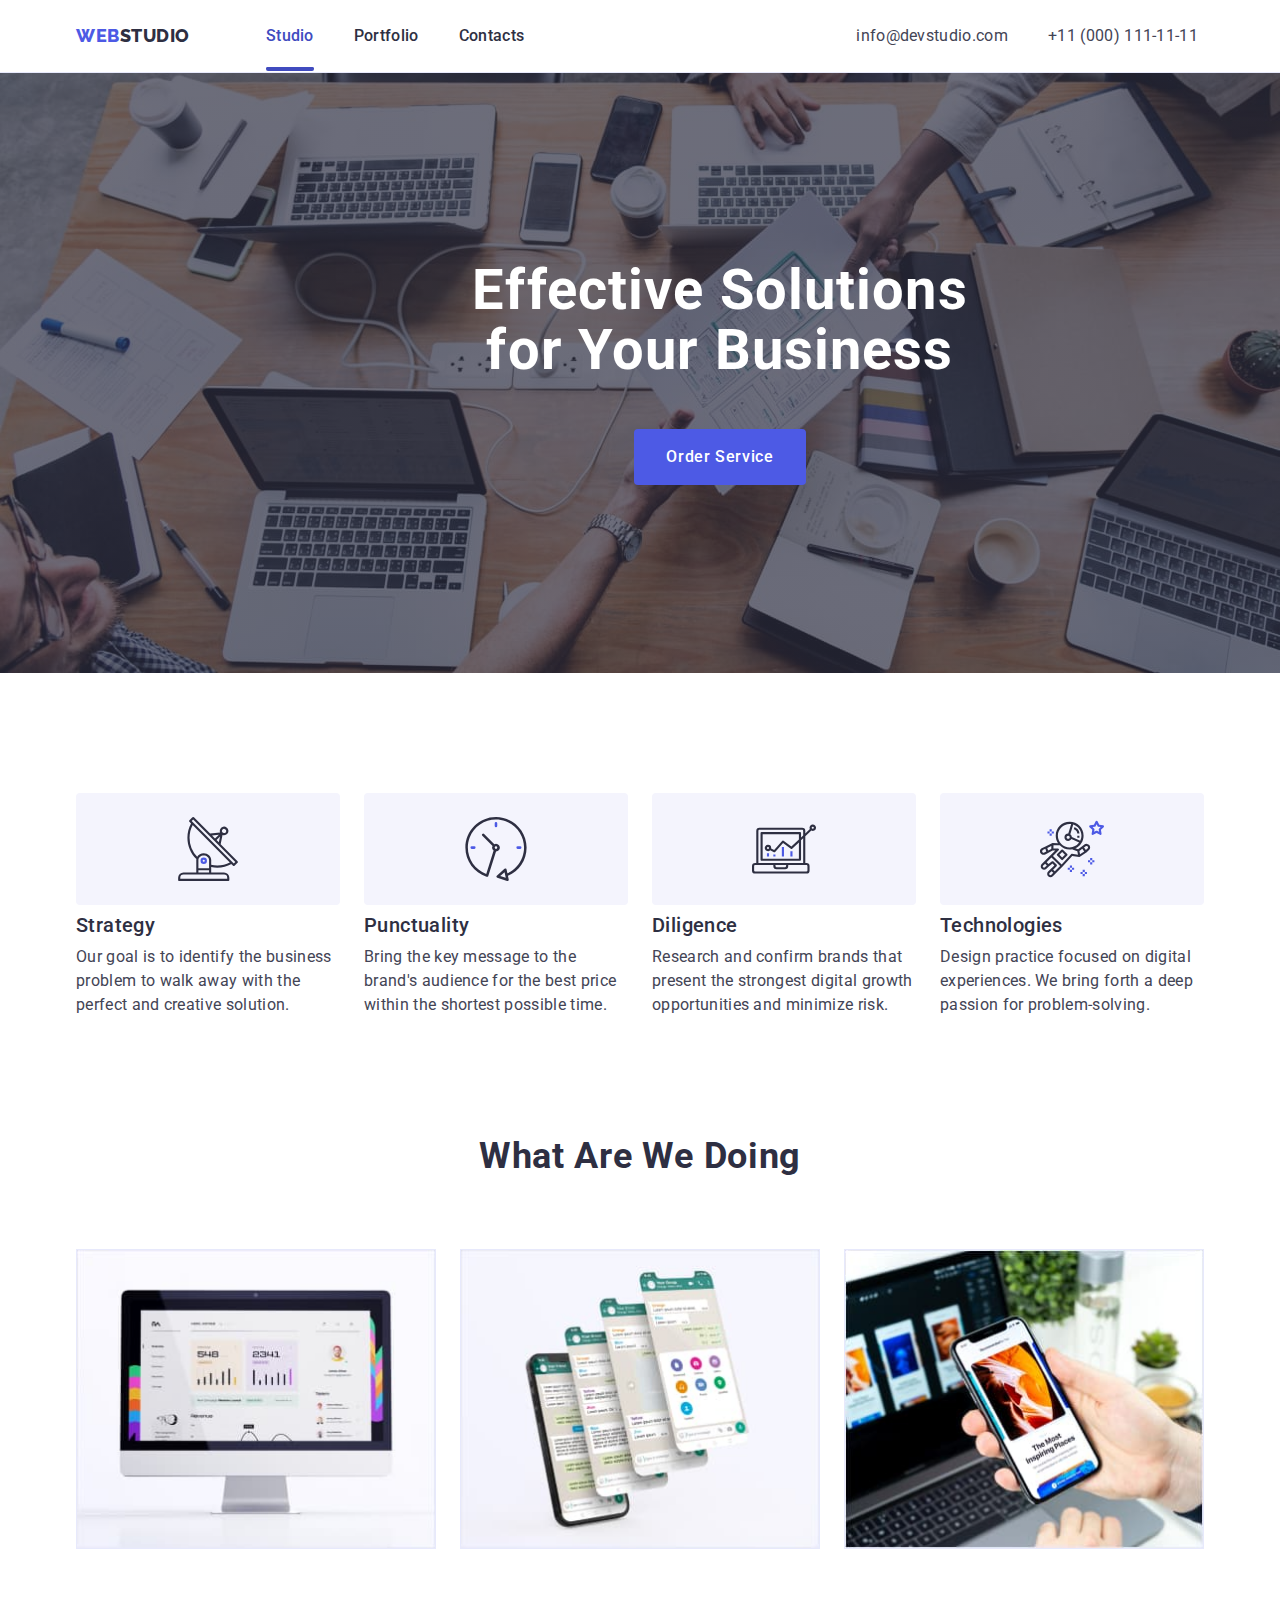
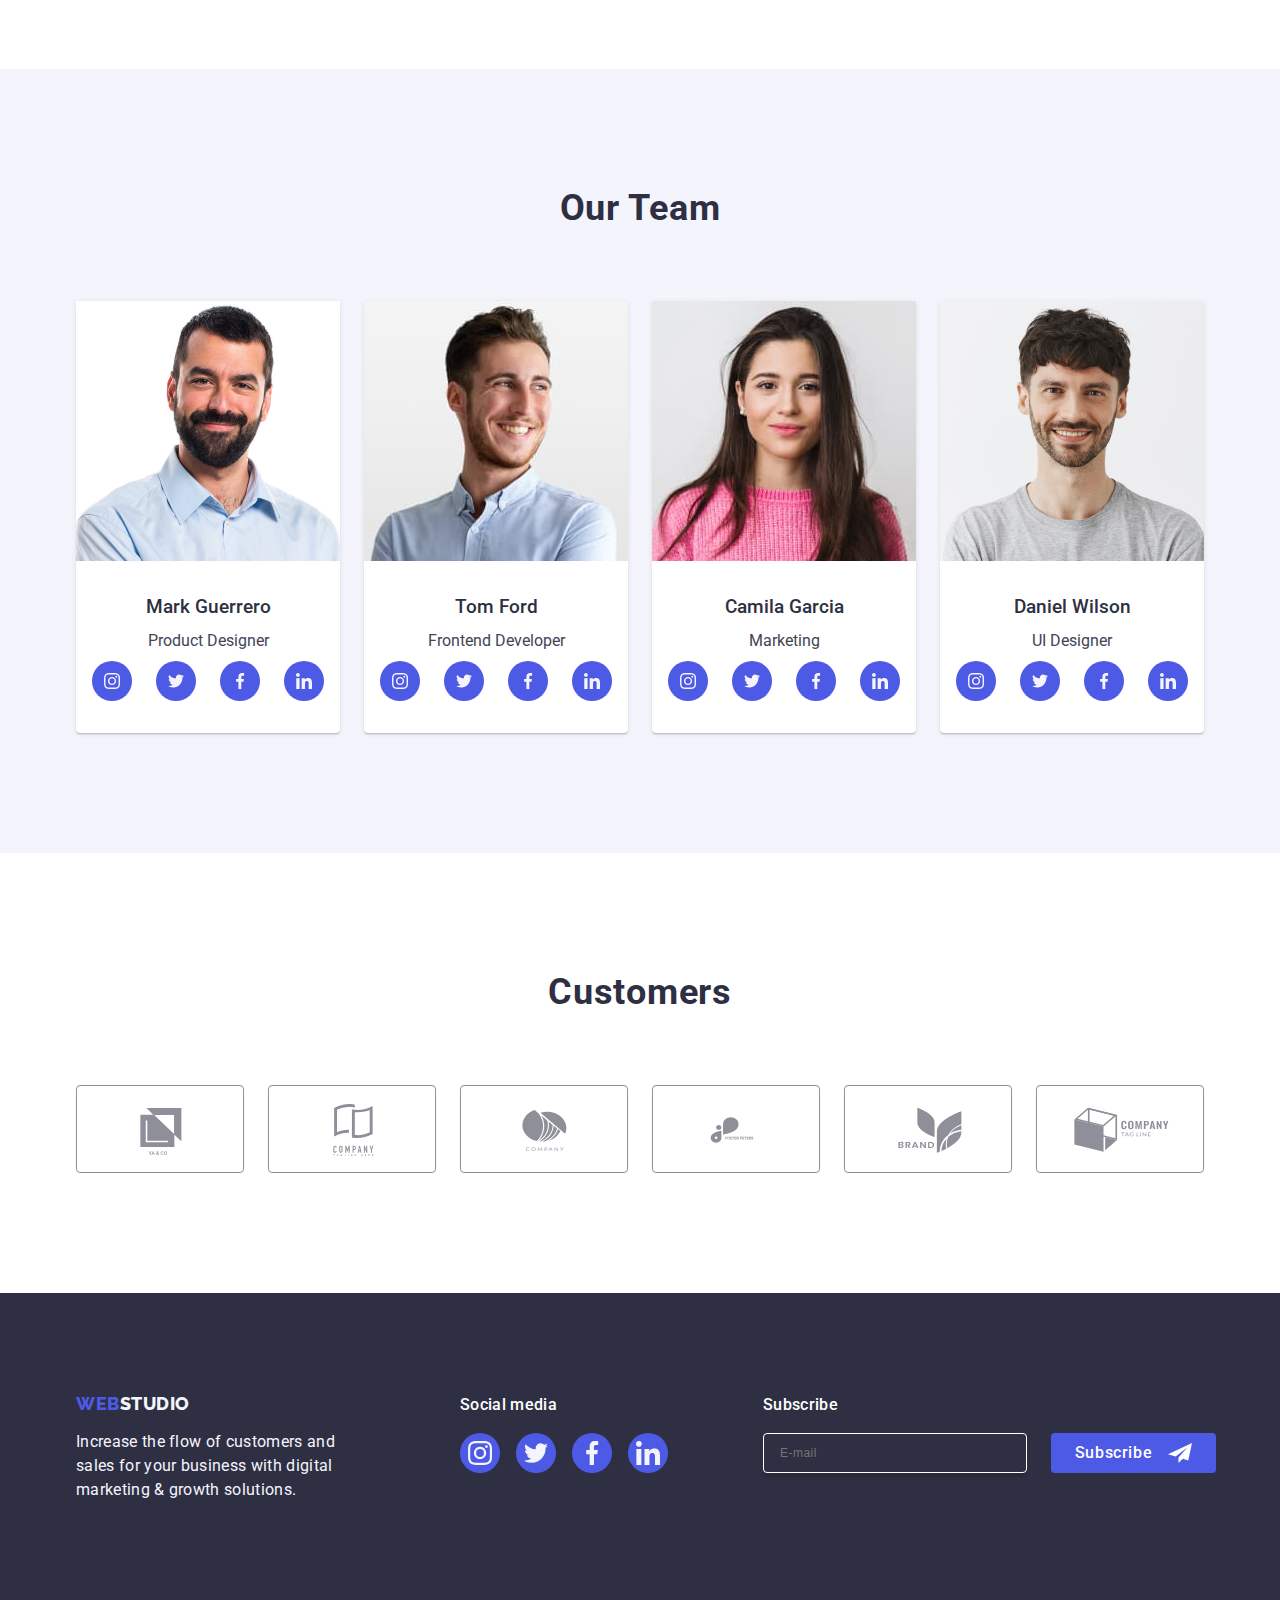
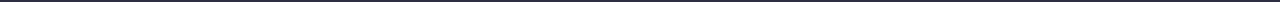
==== commit 08afc611: "261023" ====
--- a/index.html
+++ b/index.html
@@ -11,7 +11,7 @@
     <link rel="stylesheet" href="./css/styles.css" type="text/css" />
     <meta charset="UTF-8">
     <meta name="viewport" content="width=device-width, initial-scale=1.0">
-    <title class="title">hw-05 main page</title>
+    <title class="title">hw-06 index page</title>
     <link rel="preconnect" href="https://fonts.googleapis.com"/>
     <link rel="preconnect" href="https://fonts.gstatic.com" crossorigin/>
     <link href="https://fonts.googleapis.com/css2?family=Raleway:wght@800&family=Roboto:wght@400;500;700;900&display=swap" rel="stylesheet"/>
@@ -381,7 +381,7 @@
                     </li>
                 </ul>
             </div>
-            <div class="container">
+            <div class="container section-five-subscribe">
                 <p class="social-page-footer">Subscribe</p>
                 <form class="subscribe-form">
 <label class="subscribe-label">
@@ -401,7 +401,7 @@
         </div>
         </footer>
 
-       <div class=" modal is-hidden" data-modal>
+       <div class=" modal  is-hidden" data-modal>
         <div class="modal-windows">
                 <button type="button" class="modal-windows-close" data-modal-close>
                     <svg class="modal-svg" width="8" height="8">
@@ -412,29 +412,30 @@
         <form>
                 <div class="form-windows">
                             <label class="modal-text" for="user-name">Name</label>
-                           
+                            <div class="modal-container-name">
                             <input  class="modal-user-form" type="text" name="user-name" id="user-name"/>
                             <svg class="modal-user-svg" width="18" height="24">
                                  <use href="./images/icons.svg#icon-person" />
                              </svg> 
                 </div>
+                </div>
                             <div class="form-windows">
                             <label class="modal-text" for="phone">Phone</label>
-                            
+                            <div class="modal-container-name">
                             <input  class="modal-user-form" type="text" name="user-name" id="phone"/>
                             <svg class="modal-user-svg" width="18" height="24">
                                  <use href="./images/icons.svg#icon-phone" />
                              </svg> 
-                            
+                            </div>
                             </div>
                              <div class="form-windows">
                             <label class="modal-text" for="email">Email</label>
-                            
+                            <div class="modal-container-name">
                             <input  class="modal-user-form" type="text" name="user-name" id="email"/>
                             <svg class="modal-user-svg" width="18" height="24">
                                  <use href="./images/icons.svg#icon-email" />
                              </svg> 
-                         
+                         </div>
                              </div>
                             <div class="modal-comments">
         <label for="user-comment" class="modal-text">Comment</label>
--- a/css/styles.css
+++ b/css/styles.css
@@ -328,6 +328,7 @@
 }
 .form-windows {
     position: relative; 
+    margin-bottom: 8px;
 }
 
 
@@ -382,7 +383,9 @@
 transition: opacity 250ms cubic-bezier(0.4, 0, 0.2, 1), 
 visibility 250ms cubic-bezier(0.4, 0, 0.2, 1);
 }
-
+.modal-container-name {
+    position: relative;
+}
 .modal-p {
     text-align: center;
     color:var(--navy-blue-color);
@@ -618,13 +621,24 @@
     }
     .privacy-policy-input:checked {
         border: none; 
+        background-color: var(--iris-color);
         fill:var(--iris-color);
     }
     .privacy-a {
         color: var(--iris-color);
     }
     .privacy-span {
-
+        width: 16px;
+        height: 16px; 
+        border-radius: 2px;
+        border: 1px solid rgba(46, 47, 66, 0.4);
+        transition: background-color 250ms cubic-bezier(0.4, 0, 0.2, 1), 
+        border 250ms cubic-bezier(0.4, 0, 0.2, 1), 
+        fill 250ms cubic-bezier(0.4, 0, 0.2, 1);
+        display: inline-flex;
+        align-items: center;
+        justify-content: center; 
+        fill: transparent; 
     }
 .privacy-policy +.privacy-policy-input >span {
 background-color: var(--iris-color);
@@ -643,6 +657,9 @@
    .section-five-container {
     margin-right: 120px;
    }
+  .section-five-subscribe {
+    margin-left: 80px;
+  }
     .section-four {
         display: flex;
         gap: 24px;
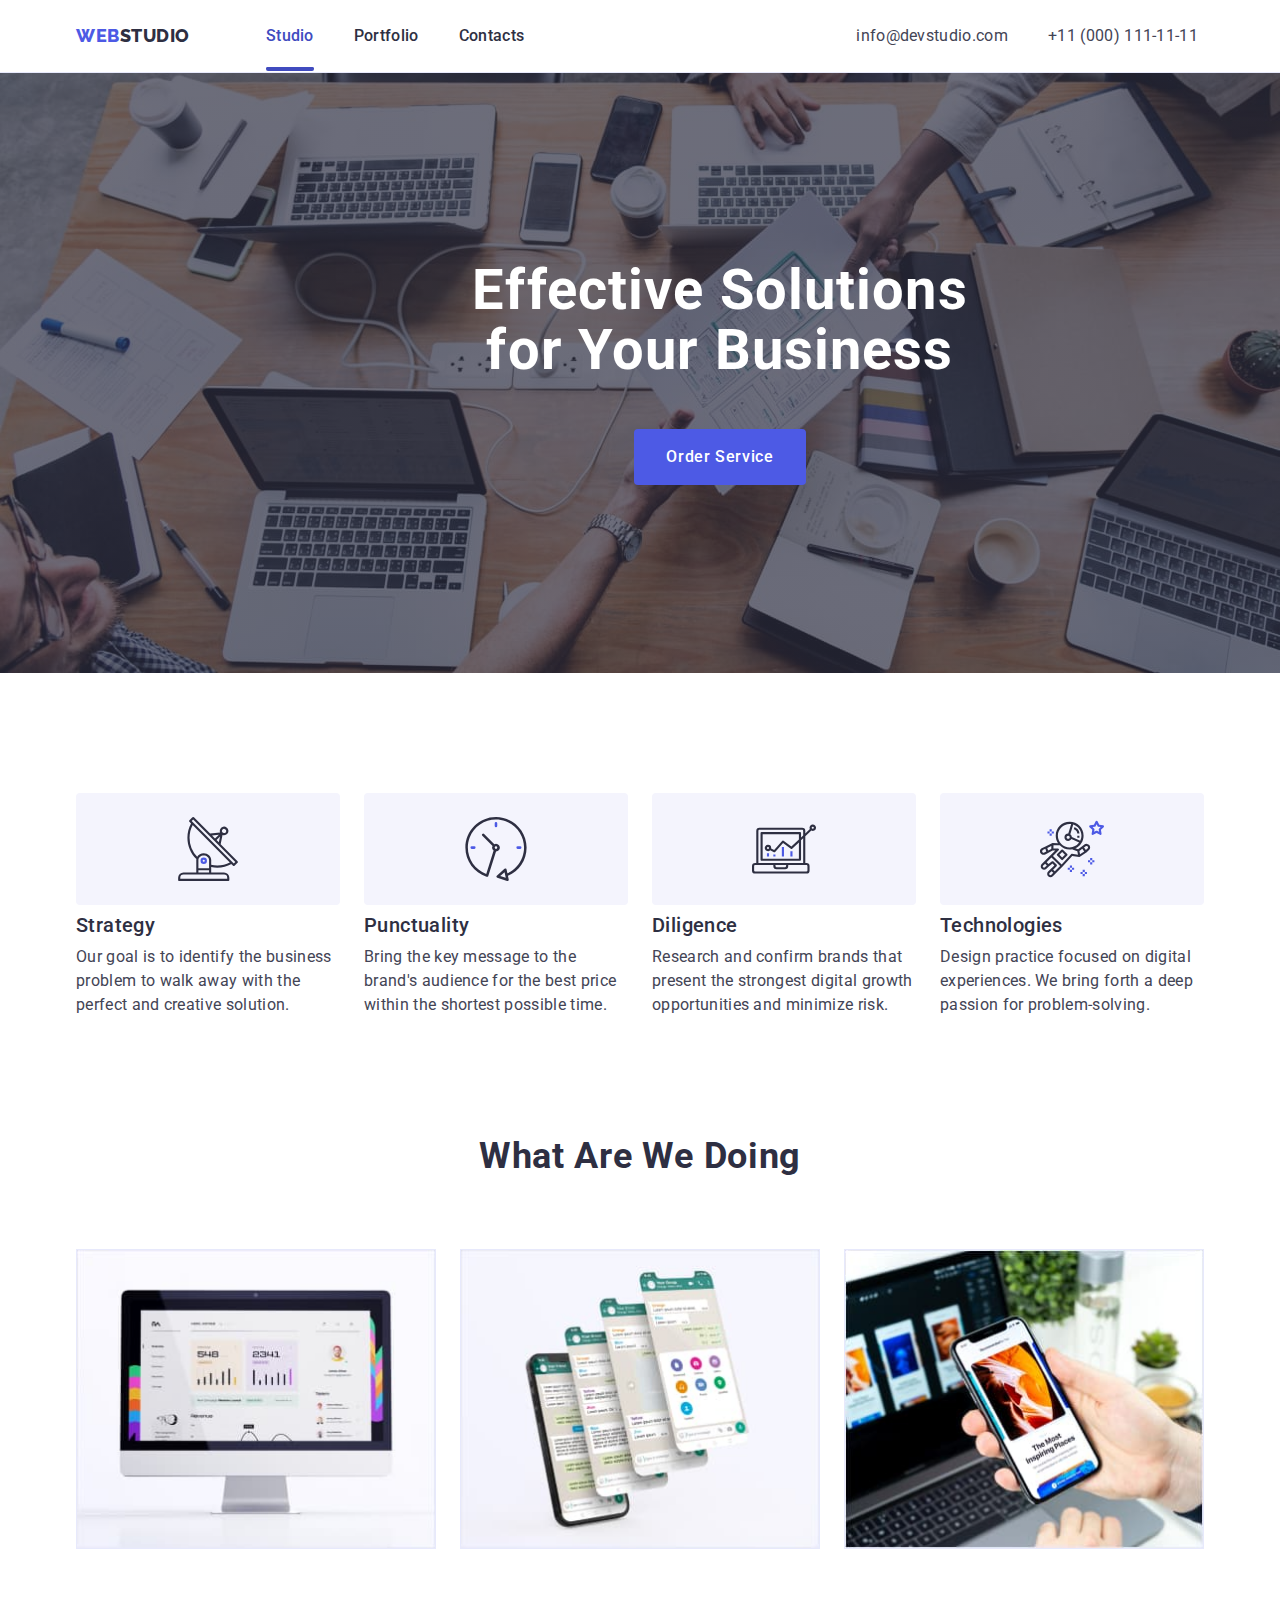
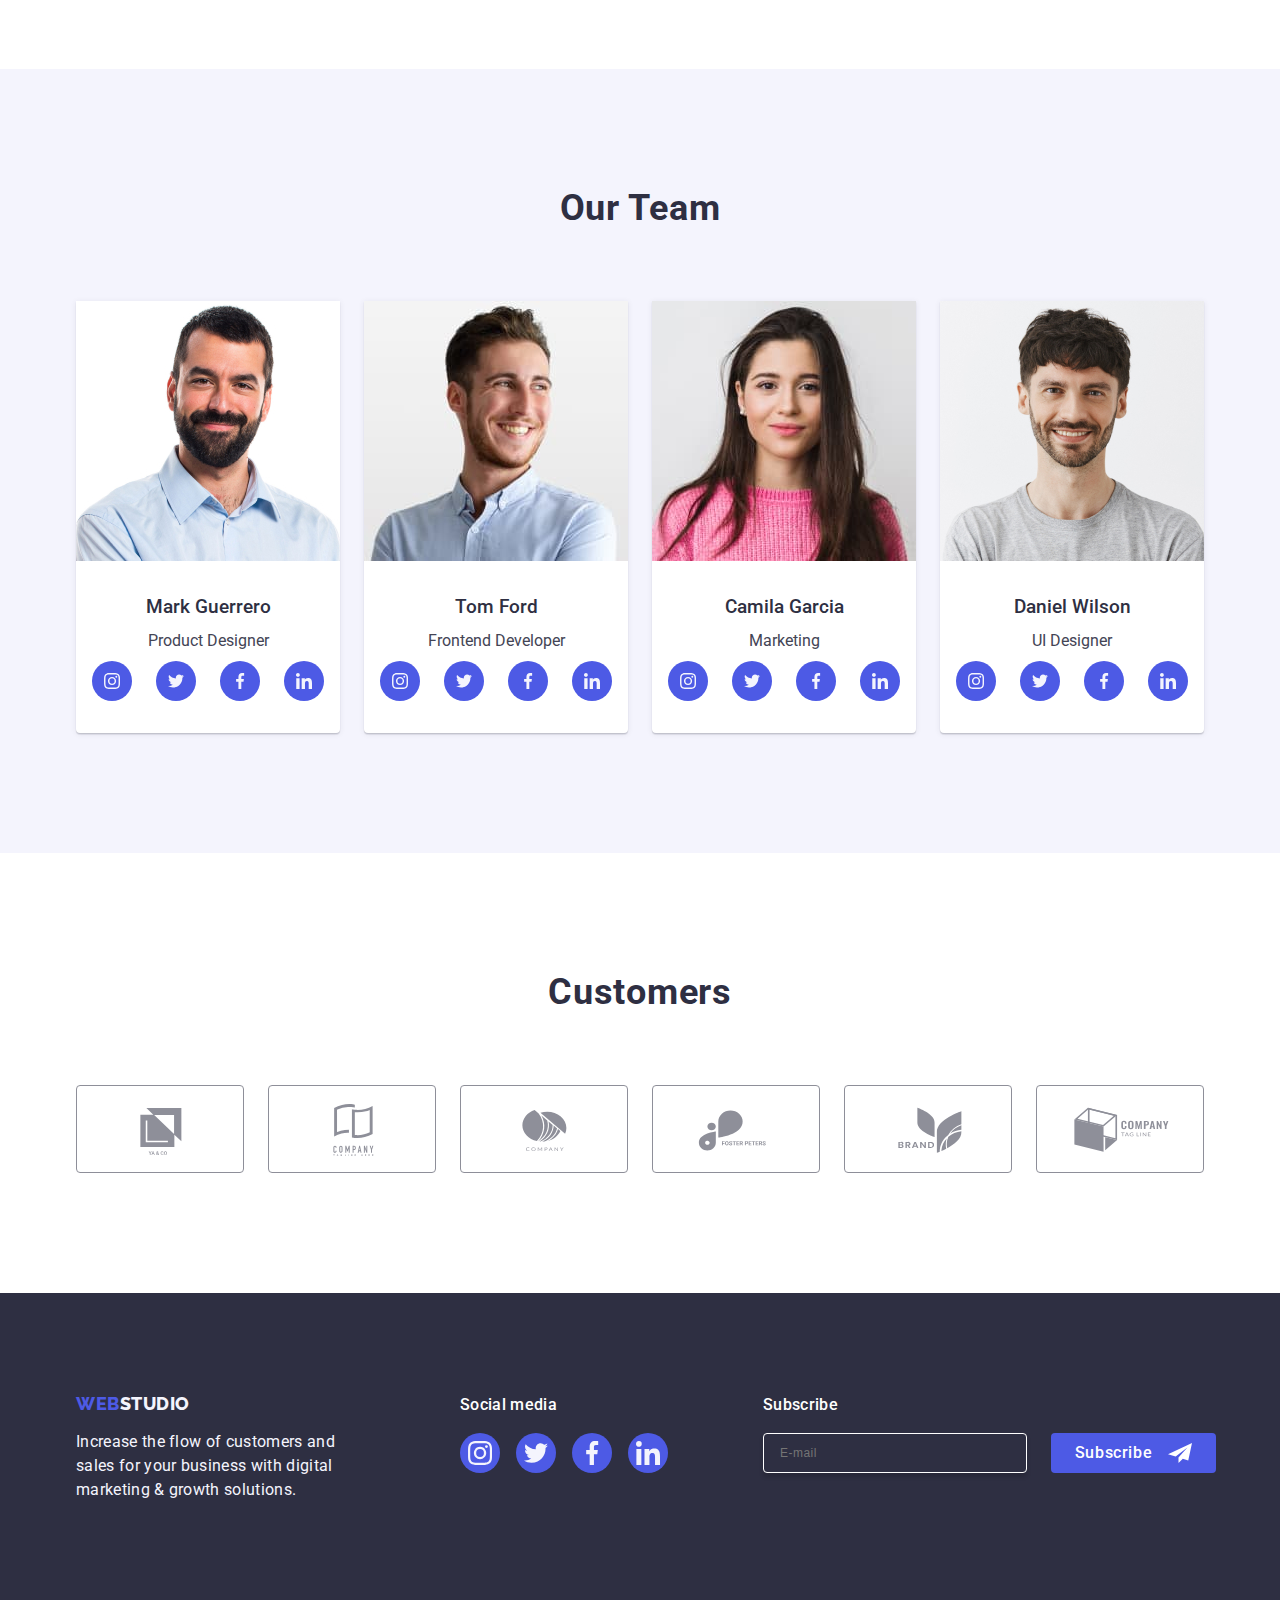
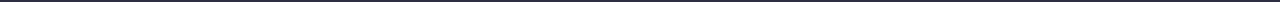
==== commit 69f0f06f: "26102311" ====
--- a/index.html
+++ b/index.html
@@ -312,7 +312,7 @@
                 </li>
                 <li class="clients-customers-list">
                     <a class="clients-customers" href="#">
-                        <svg class="clients-customers-svg" width="104" height="56">
+                        <svg class="clients-customers-svg" width="158" height="106">
                         <use href="./images/icons.svg#icon-logo4"></use>
                     </svg>
                     </a>
@@ -384,11 +384,12 @@
             <div class="container section-five-subscribe">
                 <p class="social-page-footer">Subscribe</p>
                 <form class="subscribe-form">
-<label class="subscribe-label">
-    <input name="subscribe-message" 
-    type="email"  
-    placeholder="E-mail" 
-    class="subscribe-mail"/></label>
+                    <label class="subscribe-label" for="email">
+                        <input id="email"
+                        name="email" 
+                        type="email"  
+                        placeholder="E-mail" 
+                        class="subscribe-mail" required/></label>
     <button type="submit" 
     class="submit-icon">Subscribe
         <svg width="24" height="24" class="submit-svg">
@@ -413,7 +414,7 @@
                 <div class="form-windows">
                             <label class="modal-text" for="user-name">Name</label>
                             <div class="modal-container-name">
-                            <input  class="modal-user-form" type="text" name="user-name" id="user-name"/>
+                            <input  class="modal-user-form" type="text" name="user-name" id="user-name" required/>
                             <svg class="modal-user-svg" width="18" height="24">
                                  <use href="./images/icons.svg#icon-person" />
                              </svg> 
@@ -422,7 +423,7 @@
                             <div class="form-windows">
                             <label class="modal-text" for="phone">Phone</label>
                             <div class="modal-container-name">
-                            <input  class="modal-user-form" type="text" name="user-name" id="phone"/>
+                            <input  class="modal-user-form" type="tel" name="phone" id="phone" pattern="[0-9]{3}[0-9]{3}[0-9]{3}" required/>
                             <svg class="modal-user-svg" width="18" height="24">
                                  <use href="./images/icons.svg#icon-phone" />
                              </svg> 
@@ -431,7 +432,7 @@
                              <div class="form-windows">
                             <label class="modal-text" for="email">Email</label>
                             <div class="modal-container-name">
-                            <input  class="modal-user-form" type="text" name="user-name" id="email"/>
+                            <input  class="modal-user-form" type="email" name="email" id="email"  required/>
                             <svg class="modal-user-svg" width="18" height="24">
                                  <use href="./images/icons.svg#icon-email" />
                              </svg> 
@@ -442,10 +443,10 @@
                         <textarea class="modal-user-comment" id="user-comment" name="user-comment" placeholder="Text input"></textarea>
                          </div>
                             <div class="privacy">
-        <input id="user-privacy" type="checkbox" value="true" name="user-privacy" class="is-hidden privacy-policy-input"/>
+        <input id="user-privacy" type="checkbox" value="true" name="user-privacy" class="visually-hidden privacy-policy-input"  required/>
         <label  for="user-privacy" class="privacy-policy">
         <span class="privacy-span">
-            <svg width="10" height="8">
+            <svg class="modal-svg-click" width="10" height="8">
                 <use href="./images/icons.svg#icon-click" />
             </svg>
         </span>
--- a/css/styles.css
+++ b/css/styles.css
@@ -92,6 +92,7 @@
         background-color: var(--moderate-blue-color);
     }
     .button-send {
+        margin: auto;
         display: block;
         min-width: 169px;
         height: 56px;
@@ -168,7 +169,7 @@
     .clients-customers-svg {
         fill: currentColor;
     }
-    
+   
   .container {
     margin: 0 auto;
     padding: 0 15px;
@@ -385,6 +386,8 @@
 }
 .modal-container-name {
     position: relative;
+    display: flex;
+    align-items: center;
 }
 .modal-p {
     text-align: center;
@@ -399,6 +402,10 @@
 }
 .modal-svg {
     transition: fill 250ms cubic-bezier(0.4, 0, 0.2, 1); 
+}
+.modal-svg-click {
+    width: 15px;
+    height: 15px;
 }
 .modal-text {
     display: block;
@@ -438,20 +445,29 @@
 outline: transparent;
 transition: border-color 250ms cubic-bezier(0.4, 0, 0.2, 1); 
 padding-left: 38px;
-}
-.modal-user-form:focus {
-    border-color:var(--iris-color);  
+color: var(--navy-blue-color);
+}
+.modal-user-form:hover,
+.modal-user-form:focus,
+.modal-user-form:active {
+    border-color:var(--iris-color); 
 }
 .modal-user-svg {
     position: absolute;
     left: 16px;
     top: 50%;
+    width: 18;
+    height: 24;
+    fill: var(--navy-blue-color);
 transform: translateY(-50%);
 transition: fill 250ms cubic-bezier(0.4, 0, 0.2, 1);
 }
-.modal-user-svg:focus {
-    fill: var(--iris-color);
-}
+.modal-user-form:hover + .modal-user-svg,
+.modal-user-form:focus + .modal-user-svg,
+.modal-user-form:active + .modal-user-svg {
+    fill:var(--iris-color);
+}
+
 .modal-windows {
     padding: 72px 24px 24px 24px; 
     position: absolute;
@@ -624,6 +640,11 @@
         background-color: var(--iris-color);
         fill:var(--iris-color);
     }
+    .privacy-policy-input:checked + .privacy-policy > span {
+background-color:var(--moderate-blue-color);
+border: none;
+fill:var(--cloud-color);
+    }
     .privacy-a {
         color: var(--iris-color);
     }
@@ -640,9 +661,7 @@
         justify-content: center; 
         fill: transparent; 
     }
-.privacy-policy +.privacy-policy-input >span {
-background-color: var(--iris-color);
-}
+
 
     .section {
         padding: 120px 0; 
